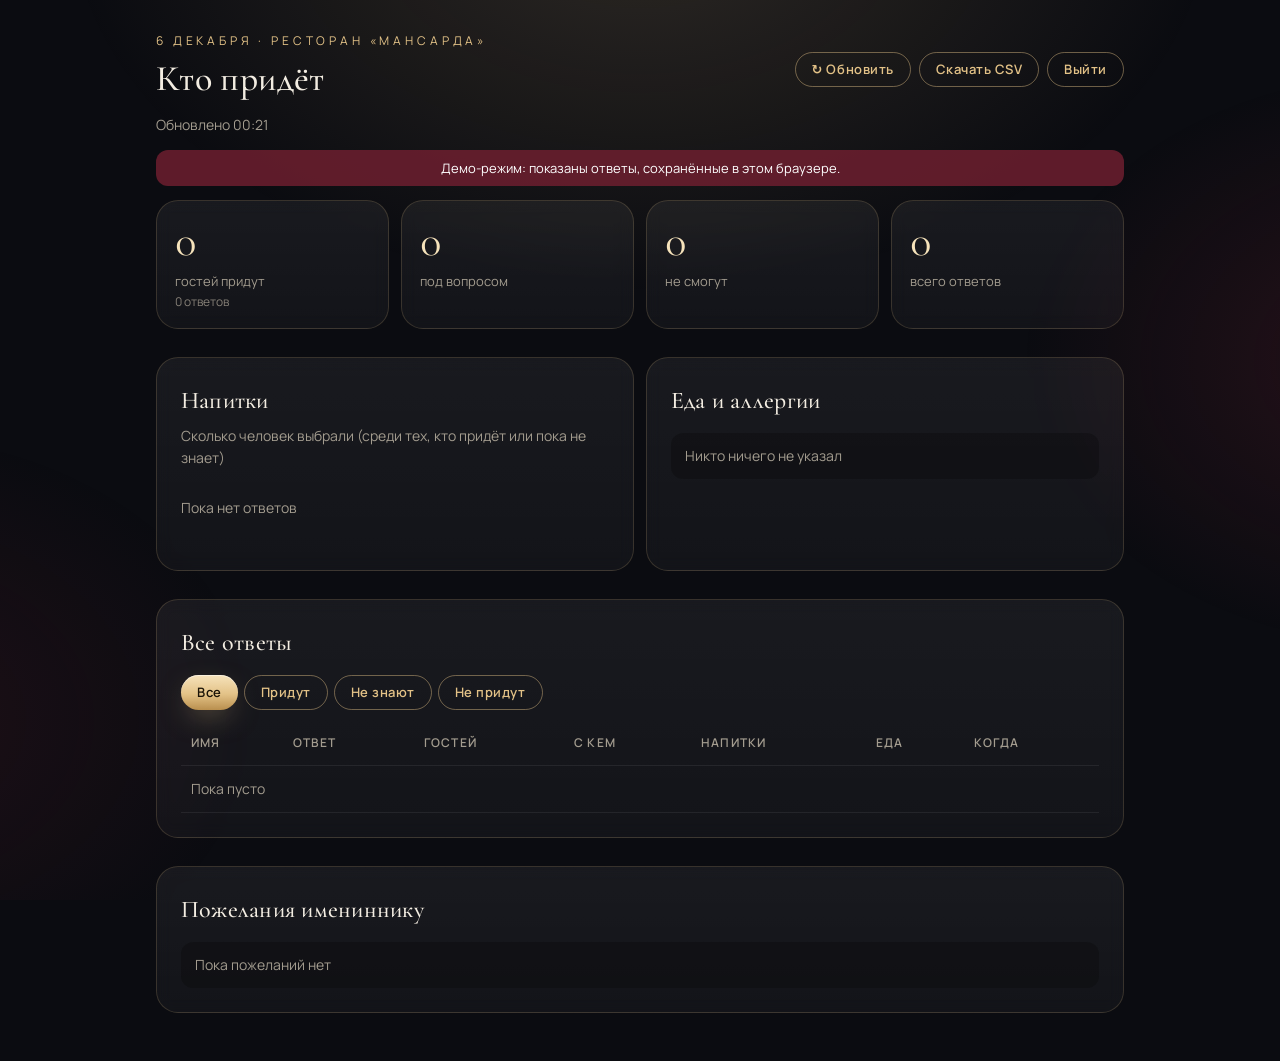
==== docs/admin.html @ a56f84a0 "Add birthday invitation site with RSVP form and guest stats page Static site in docs/ (invitation, R" ====
<!doctype html>
<html lang="ru">
<head>
<meta charset="utf-8">
<meta name="viewport" content="width=device-width,initial-scale=1,viewport-fit=cover">
<meta name="robots" content="noindex">
<title>Гости · статистика</title>
<meta name="theme-color" content="#0b0c11">
<link rel="icon" href="data:image/svg+xml,%3Csvg xmlns='http://www.w3.org/2000/svg' viewBox='0 0 64 64'%3E%3Crect width='64' height='64' rx='14' fill='%230b0c11'/%3E%3Ctext x='32' y='44' font-family='Georgia,serif' font-size='34' text-anchor='middle' fill='%23e3c287'%3E46%3C/text%3E%3C/svg%3E">
<link rel="preconnect" href="https://fonts.googleapis.com">
<link rel="preconnect" href="https://fonts.gstatic.com" crossorigin>
<link href="https://fonts.googleapis.com/css2?family=Cormorant+Garamond:ital,wght@0,400;0,500;1,400&family=Manrope:wght@400;500;600&display=swap&subset=cyrillic" rel="stylesheet">
<link rel="stylesheet" href="style.css">
</head>
<body>
<main class="admin-wrap">

  <section class="card login" id="login" hidden>
    <p class="eyebrow">Только для организатора</p>
    <h1>Статистика гостей</h1>
    <p>Введите пароль (ADMIN_KEY из Apps Script)</p>
    <form id="loginForm">
      <input type="text" id="key" autocomplete="off" placeholder="Пароль">
      <button class="btn btn-block" type="submit">Войти</button>
      <div class="form-error" id="loginErr" hidden></div>
    </form>
  </section>

  <div id="dash" hidden>
    <div class="admin-top">
      <div>
        <p class="eyebrow" id="evtLine">6 декабря · Мансарда</p>
        <h1>Кто придёт</h1>
      </div>
      <div class="tools">
        <button class="btn btn-ghost btn-sm" id="refresh" type="button">↻ Обновить</button>
        <button class="btn btn-ghost btn-sm" id="csv" type="button">Скачать CSV</button>
        <a class="btn btn-ghost btn-sm" id="sheetLink" target="_blank" rel="noopener" hidden>Google-таблица</a>
        <button class="btn btn-ghost btn-sm" id="logout" type="button">Выйти</button>
      </div>
    </div>
    <p class="empty" id="updated" style="margin:0 0 14px"></p>
    <div class="demo-banner" id="demoNote" hidden style="border-radius:12px;margin-bottom:14px">Демо-режим: показаны ответы, сохранённые в этом браузере.</div>

    <section class="kpis" style="margin-top:0">
      <div class="card kpi"><div class="num" id="kGuests">0</div><div class="cap">гостей придут</div><div class="sub" id="kGuestsSub"></div></div>
      <div class="card kpi"><div class="num" id="kMaybe">0</div><div class="cap">под вопросом</div><div class="sub" id="kMaybeSub"></div></div>
      <div class="card kpi"><div class="num" id="kNo">0</div><div class="cap">не смогут</div></div>
      <div class="card kpi"><div class="num" id="kTotal">0</div><div class="cap">всего ответов</div></div>
    </section>

    <section class="grid-2">
      <div class="card panel">
        <h3>Напитки</h3>
        <p class="empty" style="margin:-8px 0 14px">Сколько человек выбрали (среди тех, кто придёт или пока не знает)</p>
        <div class="bars" id="drinkBars"></div>
        <ul class="notes" id="drinkOther" style="margin-top:14px"></ul>
      </div>
      <div class="card panel">
        <h3>Еда и аллергии</h3>
        <ul class="notes" id="foodNotes"></ul>
      </div>
    </section>

    <section class="card panel">
      <h3>Все ответы</h3>
      <div class="filters" id="filters">
        <button class="btn btn-sm" data-f="all" type="button">Все</button>
        <button class="btn btn-ghost btn-sm" data-f="Да" type="button">Придут</button>
        <button class="btn btn-ghost btn-sm" data-f="Пока не знаю" type="button">Не знают</button>
        <button class="btn btn-ghost btn-sm" data-f="Нет" type="button">Не придут</button>
      </div>
      <div class="table-wrap">
        <table>
          <thead><tr><th>Имя</th><th>Ответ</th><th>Гостей</th><th>С кем</th><th>Напитки</th><th>Еда</th><th>Когда</th></tr></thead>
          <tbody id="tbody"></tbody>
        </table>
      </div>
    </section>

    <section class="card panel">
      <h3>Пожелания имениннику</h3>
      <ul class="notes" id="wishes"></ul>
    </section>
  </div>
</main>

<script src="config.js"></script>
<script src="admin.js"></script>
</body>
</html>
---- docs/style.css ----
:root {
  --bg: #0b0c11;
  --bg-2: #12141b;
  --card: rgba(255, 255, 255, 0.035);
  --card-strong: rgba(255, 255, 255, 0.06);
  --line: rgba(227, 194, 135, 0.18);
  --line-strong: rgba(227, 194, 135, 0.45);
  --gold: #e3c287;
  --gold-2: #b98f4e;
  --gold-3: #f6e3bb;
  --wine: #6e1f30;
  --text: #f3ede2;
  --muted: #a39c8f;
  --danger: #e38787;
  --radius: 22px;
  --serif: "Cormorant Garamond", "Times New Roman", serif;
  --sans: "Manrope", system-ui, -apple-system, "Segoe UI", Roboto, sans-serif;
}

* { box-sizing: border-box; }
html { scroll-behavior: smooth; -webkit-text-size-adjust: 100%; }
body {
  margin: 0;
  min-height: 100vh;
  background: var(--bg);
  color: var(--text);
  font-family: var(--sans);
  font-size: 16px;
  line-height: 1.55;
  overflow-x: hidden;
}
body::before {
  content: "";
  position: fixed;
  inset: 0;
  pointer-events: none;
  background:
    radial-gradient(60rem 40rem at 50% -10%, rgba(227, 194, 135, 0.16), transparent 60%),
    radial-gradient(40rem 30rem at 110% 40%, rgba(110, 31, 48, 0.28), transparent 60%),
    radial-gradient(40rem 30rem at -10% 80%, rgba(110, 31, 48, 0.2), transparent 60%);
  z-index: 0;
}
#snow { position: fixed; inset: 0; width: 100%; height: 100%; pointer-events: none; z-index: 1; }
main { position: relative; z-index: 2; max-width: 680px; margin: 0 auto; padding: 0 16px 48px; }

a { color: var(--gold); }
h1, h2, h3 { font-family: var(--serif); font-weight: 500; margin: 0; letter-spacing: 0.01em; }

.eyebrow {
  text-transform: uppercase;
  letter-spacing: 0.32em;
  font-size: 12px;
  color: var(--gold);
  margin: 0;
}

/* ---------- Hero ---------- */
.hero {
  min-height: 100svh;
  display: flex;
  flex-direction: column;
  align-items: center;
  justify-content: center;
  text-align: center;
  padding: 56px 0 140px;
  position: relative;
}
.ornament { display: flex; align-items: center; gap: 14px; color: var(--gold); margin-bottom: 18px; }
.ornament::before, .ornament::after {
  content: ""; width: 56px; height: 1px;
  background: linear-gradient(90deg, transparent, var(--gold));
}
.ornament::after { transform: scaleX(-1); }
.age {
  font-family: var(--serif);
  font-weight: 300;
  font-size: clamp(150px, 46vw, 290px);
  line-height: 0.85;
  margin: 6px 0 4px;
  background: linear-gradient(180deg, var(--gold-3) 0%, var(--gold) 45%, var(--gold-2) 100%);
  -webkit-background-clip: text;
  background-clip: text;
  color: transparent;
  filter: drop-shadow(0 10px 40px rgba(227, 194, 135, 0.25));
  animation: rise 1.2s cubic-bezier(.2, .7, .2, 1) both;
}
.hero-title {
  font-size: clamp(32px, 8vw, 46px);
  font-style: italic;
  font-weight: 400;
  animation: rise 1.2s .15s cubic-bezier(.2, .7, .2, 1) both;
}
.hero-sub { color: var(--muted); margin: 6px 0 0; font-size: 15px; animation: rise 1.2s .25s both; }
.date-badge {
  margin-top: 28px;
  display: inline-flex; align-items: center; gap: 12px;
  padding: 12px 22px;
  border: 1px solid var(--line-strong);
  border-radius: 999px;
  font-family: var(--serif);
  font-size: 22px;
  letter-spacing: 0.02em;
  background: rgba(11, 12, 17, 0.5);
  backdrop-filter: blur(6px);
  animation: rise 1.2s .35s both;
}
.date-badge .dot { width: 4px; height: 4px; border-radius: 50%; background: var(--gold); }
.hero .btn { margin-top: 30px; animation: rise 1.2s .45s both; }
.scroll-hint {
  position: absolute; bottom: 150px; left: 50%; transform: translateX(-50%);
  width: 1px; height: 36px; background: linear-gradient(var(--gold), transparent);
  animation: pulse 2.4s infinite;
}
.skyline {
  position: absolute; left: 50%; bottom: 0; transform: translateX(-50%);
  width: 100vw; max-width: 1200px; height: 130px;
  color: #07080c;
}
.hero::after {
  content: ""; position: absolute; left: 50%; transform: translateX(-50%);
  bottom: -90px; width: 100vw; height: 90px; pointer-events: none;
  background: linear-gradient(#07080c, rgba(7, 8, 12, 0));
}
.skyline .win { fill: var(--gold); opacity: .85; animation: flicker 6s infinite; }
.skyline .win:nth-of-type(3n) { animation-delay: 2s; }
.skyline .win:nth-of-type(4n) { animation-delay: 3.4s; opacity: .55; }
.skyline .mansard-win { fill: var(--gold-3); filter: drop-shadow(0 0 6px var(--gold)); }

@keyframes rise { from { opacity: 0; transform: translateY(18px); } to { opacity: 1; transform: none; } }
@keyframes pulse { 0%, 100% { opacity: .2; } 50% { opacity: 1; } }
@keyframes flicker { 0%, 100% { opacity: .85; } 47% { opacity: .85; } 50% { opacity: .35; } 53% { opacity: .85; } }

/* ---------- Buttons ---------- */
.btn {
  appearance: none; border: 0; cursor: pointer;
  display: inline-flex; align-items: center; justify-content: center; gap: 10px;
  padding: 16px 30px;
  border-radius: 999px;
  font: 600 15px/1 var(--sans);
  letter-spacing: 0.04em;
  color: #1b1408;
  background: linear-gradient(180deg, var(--gold-3), var(--gold) 55%, var(--gold-2));
  box-shadow: 0 10px 30px -10px rgba(227, 194, 135, 0.6), inset 0 1px 0 rgba(255, 255, 255, 0.5);
  text-decoration: none;
  transition: transform .2s, box-shadow .2s, opacity .2s;
}
.btn:hover { transform: translateY(-1px); box-shadow: 0 14px 34px -10px rgba(227, 194, 135, 0.75), inset 0 1px 0 rgba(255,255,255,.5); }
.btn:active { transform: translateY(1px); }
.btn[disabled] { opacity: .6; cursor: wait; }
.btn-ghost {
  background: transparent; color: var(--gold);
  border: 1px solid var(--line-strong); box-shadow: none;
}
.btn-ghost:hover { background: rgba(227, 194, 135, 0.08); box-shadow: none; }
.btn-block { width: 100%; }
.btn-sm { padding: 10px 16px; font-size: 13px; }

/* ---------- Sections ---------- */
section { margin-top: 28px; position: relative; }
.section-head { text-align: center; margin: 64px 0 22px; }
.section-head h2 { font-size: clamp(30px, 7vw, 40px); margin-top: 8px; }

.message {
  text-align: center;
  font-family: var(--serif);
  font-size: clamp(21px, 5vw, 25px);
  line-height: 1.45;
  font-style: italic;
  color: var(--text);
  margin: 0 auto;
  max-width: 34ch;
}

.card {
  background: linear-gradient(180deg, var(--card-strong), var(--card));
  border: 1px solid var(--line);
  border-radius: var(--radius);
  padding: 24px;
  backdrop-filter: blur(8px);
}

.details { display: grid; gap: 12px; grid-template-columns: 1fr 1fr; }
.detail { display: flex; flex-direction: column; gap: 6px; }
.detail.wide { grid-column: 1 / -1; }
.detail .label { font-size: 12px; letter-spacing: 0.2em; text-transform: uppercase; color: var(--muted); }
.detail .value { font-family: var(--serif); font-size: 26px; line-height: 1.15; }
.detail .note { color: var(--muted); font-size: 14px; }
.detail .actions { display: flex; flex-wrap: wrap; gap: 8px; margin-top: 10px; }
.icon { width: 18px; height: 18px; flex: none; }

/* ---------- Countdown ---------- */
.countdown { display: grid; grid-template-columns: repeat(4, 1fr); gap: 10px; text-align: center; }
.countdown .unit { padding: 18px 6px; }
.countdown .num {
  font-family: var(--serif); font-size: clamp(34px, 9vw, 48px); line-height: 1; color: var(--gold-3);
  font-variant-numeric: tabular-nums;
}
.countdown .cap { font-size: 11px; letter-spacing: 0.16em; text-transform: uppercase; color: var(--muted); margin-top: 8px; }

/* ---------- Form ---------- */
.form-card { padding: 28px 22px; }
.field { margin-bottom: 26px; }
.field:last-of-type { margin-bottom: 30px; }
.field > .label, .field > label.label {
  display: block; font-weight: 600; font-size: 15px; margin-bottom: 10px;
}
.field .hint { color: var(--muted); font-size: 13px; margin: -4px 0 10px; }
.req { color: var(--gold); }

input[type="text"], textarea {
  width: 100%;
  background: rgba(0, 0, 0, 0.28);
  border: 1px solid rgba(255, 255, 255, 0.1);
  color: var(--text);
  border-radius: 14px;
  padding: 14px 16px;
  font: 16px/1.4 var(--sans);
  transition: border-color .2s, box-shadow .2s;
}
textarea { resize: vertical; min-height: 84px; }
input::placeholder, textarea::placeholder { color: #6f695f; }
input:focus, textarea:focus {
  outline: none; border-color: var(--gold);
  box-shadow: 0 0 0 4px rgba(227, 194, 135, 0.15);
}
.invalid { border-color: var(--danger) !important; }
.error-text { color: var(--danger); font-size: 13px; margin-top: 6px; }

.choices { display: grid; gap: 10px; }
.choice { position: relative; }
.choice input { position: absolute; opacity: 0; pointer-events: none; }
.choice span {
  display: flex; align-items: center; gap: 12px;
  padding: 15px 16px;
  border-radius: 14px;
  border: 1px solid rgba(255, 255, 255, 0.1);
  background: rgba(0, 0, 0, 0.2);
  cursor: pointer;
  transition: all .2s;
}
.choice span::before {
  content: ""; width: 18px; height: 18px; border-radius: 50%;
  border: 1.5px solid var(--muted); flex: none; transition: all .2s;
}
.choice input:checked + span { border-color: var(--gold); background: rgba(227, 194, 135, 0.09); }
.choice input:checked + span::before { border-color: var(--gold); background: radial-gradient(circle, var(--gold) 0 45%, transparent 50%); }
.choice input:focus-visible + span { box-shadow: 0 0 0 4px rgba(227, 194, 135, 0.2); }
.choice .emoji { font-size: 20px; margin-left: auto; }

.chips { display: flex; flex-wrap: wrap; gap: 8px; }
.chip { position: relative; }
.chip input { position: absolute; opacity: 0; pointer-events: none; }
.chip span {
  display: inline-flex; align-items: center; gap: 6px;
  padding: 10px 16px; border-radius: 999px;
  border: 1px solid rgba(255, 255, 255, 0.12);
  background: rgba(0, 0, 0, 0.2);
  cursor: pointer; font-size: 15px;
  transition: all .2s; user-select: none;
}
.chip input:checked + span {
  border-color: var(--gold); color: #1b1408;
  background: linear-gradient(180deg, var(--gold-3), var(--gold));
}
.chip input:focus-visible + span { box-shadow: 0 0 0 4px rgba(227, 194, 135, 0.2); }

.stepper {
  display: inline-flex; align-items: center;
  border: 1px solid rgba(255, 255, 255, 0.12); border-radius: 999px;
  background: rgba(0, 0, 0, 0.2);
}
.stepper button {
  width: 48px; height: 48px; border: 0; background: transparent; color: var(--gold);
  font-size: 24px; cursor: pointer; border-radius: 50%;
}
.stepper button:disabled { color: #4d4840; cursor: default; }
.stepper output {
  min-width: 56px; text-align: center; font-family: var(--serif); font-size: 28px;
}
.stepper-row { display: flex; align-items: center; gap: 14px; flex-wrap: wrap; }
.stepper-row .muted { color: var(--muted); font-size: 14px; }

.collapsible { overflow: hidden; transition: max-height .4s ease, opacity .3s; }
.collapsible.closed { max-height: 0 !important; opacity: 0; margin: 0; }

.form-note { text-align: center; color: var(--muted); font-size: 13px; margin-top: 14px; }
.form-error { color: var(--danger); text-align: center; margin-top: 12px; font-size: 14px; }

/* ---------- Thanks ---------- */
.thanks { text-align: center; padding: 40px 24px; }
.thanks .big { font-size: 56px; line-height: 1; }
.thanks h2 { font-size: 36px; margin: 14px 0 8px; }
.thanks p { color: var(--muted); margin: 0 auto 20px; max-width: 40ch; }
.summary {
  text-align: left; margin: 22px auto; max-width: 420px;
  border-top: 1px solid var(--line); padding-top: 16px;
  display: grid; grid-template-columns: auto 1fr; gap: 8px 16px; font-size: 14px;
}
.summary dt { color: var(--muted); }
.summary dd { margin: 0; }
.thanks .row { display: flex; gap: 10px; justify-content: center; flex-wrap: wrap; }

footer { text-align: center; color: var(--muted); font-size: 13px; margin-top: 56px; }
footer .sig { font-family: var(--serif); font-size: 22px; color: var(--gold); font-style: italic; }

.demo-banner {
  position: relative; z-index: 3;
  background: rgba(110, 31, 48, 0.85); color: #fff; text-align: center;
  font-size: 13px; padding: 8px 16px;
}

[hidden] { display: none !important; }

@media (max-width: 420px) {
  .details .card { padding: 20px 18px; }
  .detail .value { font-size: 24px; }
  .form-card { padding: 24px 16px; }
}
@media (prefers-reduced-motion: reduce) {
  *, *::before, *::after { animation: none !important; transition: none !important; }
  #snow { display: none; }
}

/* ---------- Admin ---------- */
.admin-wrap { max-width: 1000px; }
.admin-top { display: flex; align-items: center; justify-content: space-between; gap: 12px; flex-wrap: wrap; padding: 32px 0 8px; }
.admin-top h1 { font-size: 36px; }
.admin-top .tools { display: flex; gap: 8px; flex-wrap: wrap; }
.kpis { display: grid; grid-template-columns: repeat(auto-fit, minmax(140px, 1fr)); gap: 12px; }
.kpi { padding: 18px 18px 16px; }
.kpi .num { font-family: var(--serif); font-size: 44px; line-height: 1; color: var(--gold-3); font-variant-numeric: tabular-nums; }
.kpi .cap { color: var(--muted); font-size: 13px; margin-top: 8px; }
.kpi .sub { color: var(--muted); font-size: 12px; margin-top: 2px; opacity: .8; }
.grid-2 { display: grid; grid-template-columns: 1fr 1fr; gap: 12px; }
@media (max-width: 760px) { .grid-2 { grid-template-columns: 1fr; } }
.panel h3 { font-size: 24px; margin-bottom: 14px; }
.bars { display: grid; gap: 12px; }
.bar-row { display: grid; grid-template-columns: minmax(110px, 38%) 1fr auto; gap: 10px; align-items: center; font-size: 14px; }
.bar-track { height: 10px; border-radius: 99px; background: rgba(255, 255, 255, 0.06); overflow: hidden; }
.bar-fill { height: 100%; border-radius: 99px; background: linear-gradient(90deg, var(--gold-2), var(--gold)); }
.bar-val { font-variant-numeric: tabular-nums; color: var(--gold-3); min-width: 2ch; text-align: right; }
.notes { list-style: none; padding: 0; margin: 0; display: grid; gap: 10px; }
.notes li { padding: 12px 14px; border-radius: 12px; background: rgba(0, 0, 0, 0.22); font-size: 14px; }
.notes li b { color: var(--gold); font-weight: 600; }
.empty { color: var(--muted); font-size: 14px; }
.table-wrap { overflow-x: auto; -webkit-overflow-scrolling: touch; }
table { width: 100%; border-collapse: collapse; font-size: 14px; min-width: 720px; }
th, td { text-align: left; padding: 12px 10px; border-bottom: 1px solid rgba(255, 255, 255, 0.07); vertical-align: top; }
th { color: var(--muted); font-weight: 600; font-size: 12px; text-transform: uppercase; letter-spacing: 0.1em; white-space: nowrap; }
.tag { display: inline-block; padding: 3px 10px; border-radius: 99px; font-size: 12px; white-space: nowrap; }
.tag.yes { background: rgba(140, 200, 140, 0.15); color: #a9dba9; }
.tag.maybe { background: rgba(227, 194, 135, 0.15); color: var(--gold); }
.tag.no { background: rgba(227, 135, 135, 0.13); color: var(--danger); }
.filters { display: flex; gap: 6px; flex-wrap: wrap; margin-bottom: 12px; }
.login { max-width: 420px; margin: 18vh auto 0; text-align: center; }
.login h1 { font-size: 34px; margin-bottom: 8px; }
.login p { color: var(--muted); }
.login input { margin: 14px 0; text-align: center; }
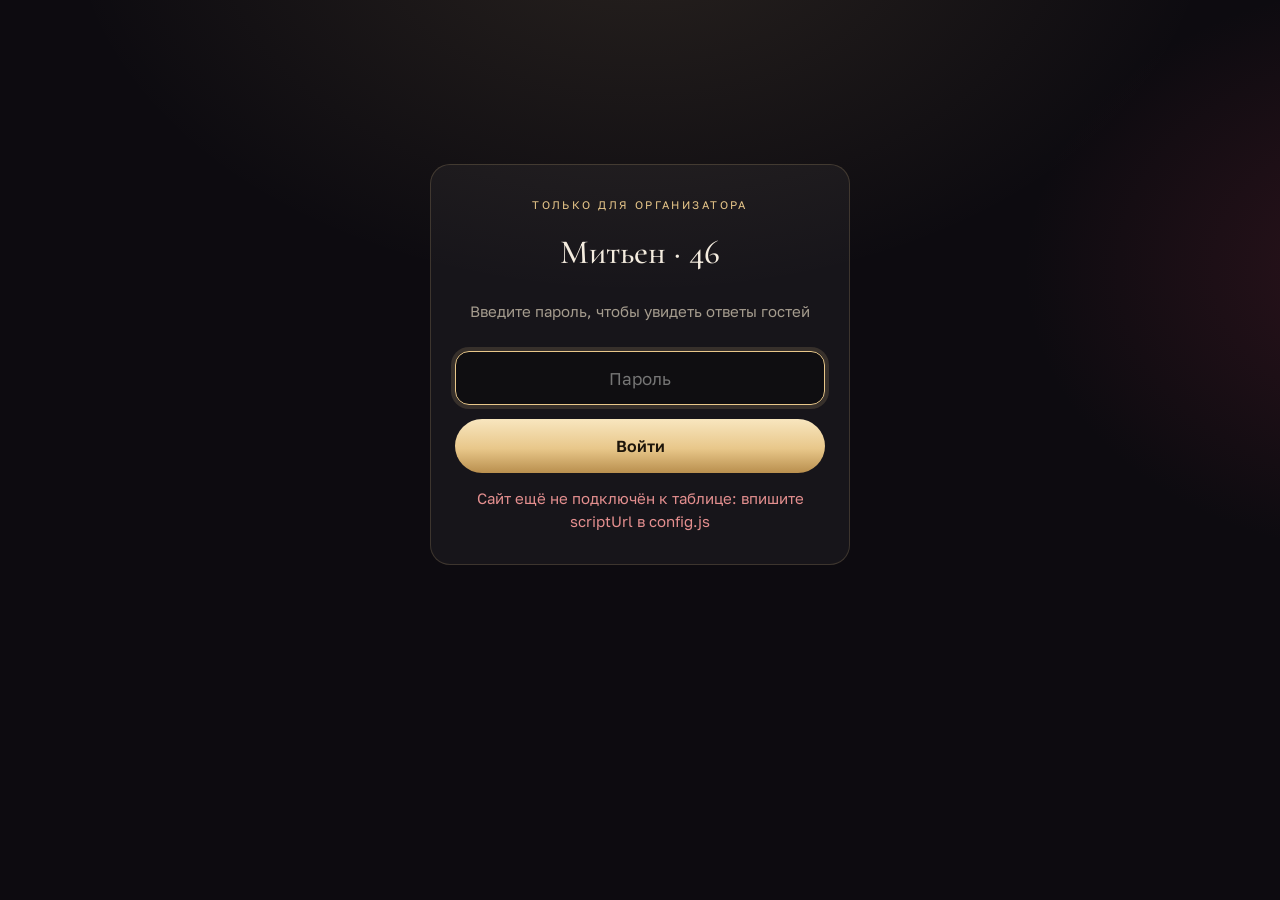
==== commit 3d538837: "Rebuild invitation as story deck with Google Sheets backend and admin page - docs/index.html: story " ====
--- a/docs/admin.html
+++ b/docs/admin.html
@@ -1,91 +1,353 @@
-<!doctype html>
+<!DOCTYPE html>
 <html lang="ru">
 <head>
-<meta charset="utf-8">
-<meta name="viewport" content="width=device-width,initial-scale=1,viewport-fit=cover">
-<meta name="robots" content="noindex">
+<meta charset="UTF-8">
+<meta name="viewport" content="width=device-width, initial-scale=1.0, viewport-fit=cover">
+<meta name="robots" content="noindex, nofollow">
 <title>Гости · статистика</title>
-<meta name="theme-color" content="#0b0c11">
-<link rel="icon" href="data:image/svg+xml,%3Csvg xmlns='http://www.w3.org/2000/svg' viewBox='0 0 64 64'%3E%3Crect width='64' height='64' rx='14' fill='%230b0c11'/%3E%3Ctext x='32' y='44' font-family='Georgia,serif' font-size='34' text-anchor='middle' fill='%23e3c287'%3E46%3C/text%3E%3C/svg%3E">
+<meta name="theme-color" content="#0d0b10">
+<link rel="icon" href="data:image/svg+xml,%3Csvg xmlns='http://www.w3.org/2000/svg' viewBox='0 0 64 64'%3E%3Ccircle cx='32' cy='32' r='30' fill='%237c1f33'/%3E%3Ctext x='32' y='42' font-family='Georgia,serif' font-size='28' text-anchor='middle' fill='%23f3d9a4'%3E46%3C/text%3E%3C/svg%3E">
 <link rel="preconnect" href="https://fonts.googleapis.com">
 <link rel="preconnect" href="https://fonts.gstatic.com" crossorigin>
-<link href="https://fonts.googleapis.com/css2?family=Cormorant+Garamond:ital,wght@0,400;0,500;1,400&family=Manrope:wght@400;500;600&display=swap&subset=cyrillic" rel="stylesheet">
-<link rel="stylesheet" href="style.css">
+<link href="https://fonts.googleapis.com/css2?family=Cormorant+Garamond:ital,wght@0,400;0,500;1,400&family=Golos+Text:wght@400;500;600;700&display=swap" rel="stylesheet">
+<style>
+/* === ТЕМА: та же ночь, золото и бордо, что и в приглашении === */
+:root {
+  --bg: #0d0b10; --card: rgba(255,255,255,.045); --line: rgba(232,199,138,.18);
+  --text: #f4ecdf; --muted: #a59c8e; --gold: #e8c78a; --gold-2: #b98f4e;
+  --yes: #9bd3a3; --maybe: #e8c78a; --no: #e48f8f;
+  --serif: "Cormorant Garamond", Georgia, serif; --sans: "Golos Text", system-ui, sans-serif;
+}
+* { box-sizing: border-box; }
+html, body { margin: 0; }
+body { background: radial-gradient(60rem 40rem at 50% -10%, rgba(232,199,138,.12), transparent 60%), radial-gradient(40rem 30rem at 110% 30%, rgba(142,43,64,.25), transparent 60%), var(--bg);
+  background-attachment: fixed; color: var(--text); font: 15px/1.5 var(--sans); min-height: 100vh; }
+main { max-width: 1120px; margin: 0 auto; padding: 20px 16px 60px; }
+h1, h2 { font-family: var(--serif); font-weight: 500; margin: 0; }
+h1 { font-size: 34px; line-height: 1.1; }
+h2 { font-size: 24px; margin-bottom: 12px; }
+.gold { color: var(--gold); font-style: italic; }
+.eyebrow { margin: 0 0 6px; font-size: 11px; letter-spacing: .22em; text-transform: uppercase; color: var(--gold); }
+.muted { color: var(--muted); }
+.small { font-size: 13px; margin: -6px 0 14px; }
+[hidden] { display: none !important; }
+.card { background: var(--card); border: 1px solid var(--line); border-radius: 20px; padding: 20px; }
+
+/* === КНОПКИ === */
+.btn { display: inline-flex; align-items: center; justify-content: center; gap: 6px; border: 0; cursor: pointer; text-decoration: none;
+  min-height: 48px; padding: 0 22px; border-radius: 999px; font: 600 15px var(--sans); color: #1d150a; background: linear-gradient(180deg, #f8e6bf, var(--gold) 55%, var(--gold-2)); }
+.btn:disabled { opacity: .55; cursor: default; }
+.btn.ghost { background: transparent; color: var(--gold); border: 1px solid rgba(232,199,138,.45); }
+.btn.sm { min-height: 42px; padding: 0 16px; font-size: 14px; }
+
+/* === ВХОД === */
+.login { max-width: 420px; margin: 16vh auto 0; text-align: center; display: grid; gap: 14px; padding: 32px 24px; }
+.login input { height: 54px; border-radius: 14px; border: 1px solid rgba(255,255,255,.14); background: rgba(0,0,0,.35); color: var(--text); font: 17px var(--sans); text-align: center; outline: none; }
+.login input:focus { border-color: var(--gold); box-shadow: 0 0 0 4px rgba(232,199,138,.15); }
+.login .btn { min-height: 54px; font-size: 16px; }
+.error { color: var(--no); margin: 0; }
+
+/* === ШАПКА === */
+.top { display: flex; flex-wrap: wrap; gap: 14px; justify-content: space-between; align-items: flex-end; margin: 8px 0 18px; }
+.tools { display: flex; flex-wrap: wrap; gap: 8px; }
+
+/* === КАРТОЧКИ СВОДКИ === */
+.kpis { display: grid; grid-template-columns: repeat(4, 1fr); gap: 12px; }
+.kpi .num { font: 500 46px/1 var(--serif); font-variant-numeric: lining-nums tabular-nums; }
+.kpi .cap { color: var(--muted); font-size: 14px; margin-top: 6px; }
+.kpi .sub { color: var(--muted); font-size: 12px; margin-top: 4px; opacity: .85; }
+.kpi.hero { background: linear-gradient(160deg, rgba(232,199,138,.18), rgba(142,43,64,.18)); border-color: rgba(232,199,138,.4); }
+.kpi.hero .num { font-size: 64px; color: var(--gold); }
+.c-yes { color: var(--yes); } .c-maybe { color: var(--maybe); } .c-no { color: var(--no); }
+
+/* === ДИАГРАММЫ === */
+.charts { display: grid; grid-template-columns: 1fr 1.6fr; gap: 12px; margin-top: 12px; }
+.donut { display: flex; align-items: center; gap: 22px; }
+.donut svg { width: 170px; height: 170px; flex: none; }
+.ring-bg { fill: none; stroke: rgba(255,255,255,.07); stroke-width: 22; }
+.ring { fill: none; stroke-width: 22; }
+.ring.yes { stroke: var(--yes); } .ring.maybe { stroke: var(--maybe); } .ring.no { stroke: var(--no); }
+.donut-num { font: 500 40px var(--serif); font-variant-numeric: lining-nums; fill: var(--text); text-anchor: middle; }
+.donut-cap { font: 12px var(--sans); fill: var(--muted); text-anchor: middle; }
+.legend { list-style: none; margin: 0; padding: 0; display: grid; gap: 10px; font-size: 15px; }
+.legend i { display: inline-block; width: 12px; height: 12px; border-radius: 4px; margin-right: 6px; vertical-align: -1px; }
+.legend i.yes { background: var(--yes); } .legend i.maybe { background: var(--maybe); } .legend i.no { background: var(--no); }
+.legend b { margin-left: 6px; }
+.bars { display: grid; gap: 14px; }
+.bar-row { display: grid; grid-template-columns: 130px 1fr auto; gap: 12px; align-items: center; }
+.bar-label { font-size: 14px; }
+.bar-track { height: 12px; border-radius: 99px; background: rgba(255,255,255,.07); overflow: hidden; }
+.bar-fill { display: block; height: 100%; border-radius: 99px; background: linear-gradient(90deg, var(--gold-2), var(--gold)); transition: width .6s; }
+.bar-val { font-variant-numeric: tabular-nums; min-width: 3ch; text-align: right; font-weight: 600; }
+.bar-val small { color: var(--muted); font-weight: 400; }
+
+/* === ТАБЛИЦА === */
+.list { margin-top: 12px; }
+.list-head { display: flex; flex-wrap: wrap; gap: 10px; justify-content: space-between; align-items: center; }
+.list-head h2 { margin: 0; }
+.search { height: 44px; min-width: 220px; border-radius: 12px; border: 1px solid rgba(255,255,255,.12); background: rgba(0,0,0,.3); color: var(--text); padding: 0 14px; font: 15px var(--sans); outline: none; }
+.search:focus { border-color: var(--gold); }
+.filters { display: flex; flex-wrap: wrap; gap: 8px; margin: 14px 0 6px; }
+.chip { min-height: 40px; padding: 0 16px; border-radius: 999px; border: 1px solid rgba(232,199,138,.35); background: transparent; color: var(--text); font: 500 14px var(--sans); cursor: pointer; }
+.chip.on { background: var(--gold); color: #1d150a; border-color: var(--gold); }
+.tbl { width: 100%; border-collapse: collapse; margin-top: 6px; }
+.tbl th, .tbl td { text-align: left; padding: 12px 10px; border-bottom: 1px solid rgba(255,255,255,.07); vertical-align: top; font-size: 14px; }
+.tbl th { color: var(--muted); font-size: 11px; letter-spacing: .12em; text-transform: uppercase; font-weight: 600; }
+.tbl .name { font-weight: 600; }
+.tbl .comment { max-width: 280px; white-space: pre-wrap; overflow-wrap: anywhere; }
+.tbl .when { white-space: nowrap; color: var(--muted); }
+.tag { display: inline-block; padding: 3px 10px; border-radius: 99px; font-size: 12px; font-weight: 600; white-space: nowrap; }
+.tag.yes { background: rgba(155,211,163,.15); color: var(--yes); }
+.tag.maybe { background: rgba(232,199,138,.15); color: var(--maybe); }
+.tag.no { background: rgba(228,143,143,.14); color: var(--no); }
+.del { min-height: 36px; padding: 0 12px; border-radius: 10px; border: 1px solid rgba(228,143,143,.4); background: transparent; color: var(--no); font: 500 13px var(--sans); cursor: pointer; }
+.empty { color: var(--muted); padding: 24px 0 8px; text-align: center; }
+.status { color: var(--muted); font-size: 13px; margin: -8px 0 14px; }
+
+/* === ТЕЛЕФОН === */
+@media (max-width: 760px) {
+  h1 { font-size: 28px; }
+  .kpis { grid-template-columns: 1fr 1fr; }
+  .kpi.hero { grid-column: 1 / -1; }
+  .charts { grid-template-columns: 1fr; }
+  .tools { width: 100%; }
+  .tools .btn { flex: 1 1 auto; }
+  .search { width: 100%; min-width: 0; }
+  .tbl thead { display: none; }
+  .tbl, .tbl tbody, .tbl tr, .tbl td { display: block; width: 100%; }
+  .tbl tr { border: 1px solid var(--line); border-radius: 16px; padding: 12px 14px; margin-bottom: 10px; background: rgba(0,0,0,.18); }
+  .tbl td { border: 0; padding: 4px 0; display: grid; grid-template-columns: 110px 1fr; gap: 8px; }
+  .tbl td::before { content: attr(data-l); color: var(--muted); font-size: 12px; padding-top: 2px; }
+  .tbl td.name { font-size: 17px; }
+  .tbl td.act { display: block; padding-top: 8px; }
+  .tbl td.act::before { content: none; }
+  .del { width: 100%; min-height: 42px; }
+  .tbl .comment { max-width: none; }
+  .bar-row { grid-template-columns: 110px 1fr auto; }
+}
+@media (max-width: 380px) { .donut { flex-direction: column; } }
+</style>
 </head>
 <body>
-<main class="admin-wrap">
-
-  <section class="card login" id="login" hidden>
+<main>
+  <!-- === ВХОД === -->
+  <form class="card login" id="login" hidden>
     <p class="eyebrow">Только для организатора</p>
-    <h1>Статистика гостей</h1>
-    <p>Введите пароль (ADMIN_KEY из Apps Script)</p>
-    <form id="loginForm">
-      <input type="text" id="key" autocomplete="off" placeholder="Пароль">
-      <button class="btn btn-block" type="submit">Войти</button>
-      <div class="form-error" id="loginErr" hidden></div>
-    </form>
-  </section>
-
+    <h1 id="loginTitle">Гости</h1>
+    <p class="muted">Введите пароль, чтобы увидеть ответы гостей</p>
+    <input type="password" id="pwd" autocomplete="current-password" placeholder="Пароль" aria-label="Пароль">
+    <button class="btn" type="submit" id="loginBtn">Войти</button>
+    <p class="error" id="loginErr" hidden></p>
+  </form>
+
+  <!-- === ПАНЕЛЬ === -->
   <div id="dash" hidden>
-    <div class="admin-top">
+    <header class="top">
       <div>
-        <p class="eyebrow" id="evtLine">6 декабря · Мансарда</p>
-        <h1>Кто придёт</h1>
+        <p class="eyebrow" id="evtLine"></p>
+        <h1>Гости <span class="gold" id="titleName"></span></h1>
       </div>
       <div class="tools">
-        <button class="btn btn-ghost btn-sm" id="refresh" type="button">↻ Обновить</button>
-        <button class="btn btn-ghost btn-sm" id="csv" type="button">Скачать CSV</button>
-        <a class="btn btn-ghost btn-sm" id="sheetLink" target="_blank" rel="noopener" hidden>Google-таблица</a>
-        <button class="btn btn-ghost btn-sm" id="logout" type="button">Выйти</button>
-      </div>
-    </div>
-    <p class="empty" id="updated" style="margin:0 0 14px"></p>
-    <div class="demo-banner" id="demoNote" hidden style="border-radius:12px;margin-bottom:14px">Демо-режим: показаны ответы, сохранённые в этом браузере.</div>
-
-    <section class="kpis" style="margin-top:0">
-      <div class="card kpi"><div class="num" id="kGuests">0</div><div class="cap">гостей придут</div><div class="sub" id="kGuestsSub"></div></div>
-      <div class="card kpi"><div class="num" id="kMaybe">0</div><div class="cap">под вопросом</div><div class="sub" id="kMaybeSub"></div></div>
-      <div class="card kpi"><div class="num" id="kNo">0</div><div class="cap">не смогут</div></div>
-      <div class="card kpi"><div class="num" id="kTotal">0</div><div class="cap">всего ответов</div></div>
+        <button class="btn ghost sm" id="refresh" type="button">↻ Обновить</button>
+        <button class="btn ghost sm" id="csv" type="button">⬇ Скачать Excel (CSV)</button>
+        <button class="btn ghost sm" id="logout" type="button">Выйти</button>
+      </div>
+    </header>
+    <p class="status" id="status"></p>
+
+    <section class="kpis">
+      <div class="card kpi hero"><div class="num" id="kGuests">0</div><div class="cap" id="kGuestsCap">человек придут</div><div class="sub" id="kGuestsSub"></div></div>
+      <div class="card kpi"><div class="num c-yes" id="kYes">0</div><div class="cap">ответили «Да»</div></div>
+      <div class="card kpi"><div class="num c-maybe" id="kMaybe">0</div><div class="cap">«Пока не знаю»</div></div>
+      <div class="card kpi"><div class="num c-no" id="kNo">0</div><div class="cap">ответили «Нет»</div></div>
     </section>
 
-    <section class="grid-2">
-      <div class="card panel">
-        <h3>Напитки</h3>
-        <p class="empty" style="margin:-8px 0 14px">Сколько человек выбрали (среди тех, кто придёт или пока не знает)</p>
-        <div class="bars" id="drinkBars"></div>
-        <ul class="notes" id="drinkOther" style="margin-top:14px"></ul>
-      </div>
-      <div class="card panel">
-        <h3>Еда и аллергии</h3>
-        <ul class="notes" id="foodNotes"></ul>
+    <section class="charts">
+      <div class="card"><h2>Ответы</h2><div class="donut" id="donut"></div></div>
+      <div class="card">
+        <h2>Напитки</h2>
+        <p class="muted small">Сколько гостей выбрали (среди «Да» и «Пока не знаю»)</p>
+        <div class="bars" id="bars"></div>
       </div>
     </section>
 
-    <section class="card panel">
-      <h3>Все ответы</h3>
+    <section class="card list">
+      <div class="list-head">
+        <h2>Все ответы <span class="muted" id="countAll"></span></h2>
+        <input class="search" id="search" placeholder="Поиск по имени" aria-label="Поиск по имени">
+      </div>
       <div class="filters" id="filters">
-        <button class="btn btn-sm" data-f="all" type="button">Все</button>
-        <button class="btn btn-ghost btn-sm" data-f="Да" type="button">Придут</button>
-        <button class="btn btn-ghost btn-sm" data-f="Пока не знаю" type="button">Не знают</button>
-        <button class="btn btn-ghost btn-sm" data-f="Нет" type="button">Не придут</button>
-      </div>
-      <div class="table-wrap">
-        <table>
-          <thead><tr><th>Имя</th><th>Ответ</th><th>Гостей</th><th>С кем</th><th>Напитки</th><th>Еда</th><th>Когда</th></tr></thead>
-          <tbody id="tbody"></tbody>
-        </table>
-      </div>
-    </section>
-
-    <section class="card panel">
-      <h3>Пожелания имениннику</h3>
-      <ul class="notes" id="wishes"></ul>
+        <button class="chip on" data-f="all" type="button">Все</button>
+        <button class="chip" data-f="yes" type="button">Придут</button>
+        <button class="chip" data-f="maybe" type="button">Не знают</button>
+        <button class="chip" data-f="no" type="button">Не придут</button>
+      </div>
+      <table class="tbl" id="tbl">
+        <thead><tr><th>Имя</th><th>Ответ</th><th>Человек</th><th>Напитки</th><th>Комментарий</th><th>Когда ответил</th><th></th></tr></thead>
+        <tbody id="tbody"></tbody>
+      </table>
+      <p class="empty" id="empty" hidden></p>
     </section>
   </div>
 </main>
 
 <script src="config.js"></script>
-<script src="admin.js"></script>
+<script>
+(function () {
+  "use strict";
+  const P = window.PARTY || {};
+  const $ = (id) => document.getElementById(id);
+  const LS_KEY = "admin_key_v1";
+  const store = {
+    get() { try { return localStorage.getItem(LS_KEY) || ""; } catch (e) { return ""; } },
+    set(v) { try { localStorage.setItem(LS_KEY, v); } catch (e) {} },
+    del() { try { localStorage.removeItem(LS_KEY); } catch (e) {} },
+  };
+  const ATT = { yes: ["Придёт", "yes"], maybe: ["Не знает", "maybe"], no: ["Не придёт", "no"] };
+  const drinkLabel = Object.fromEntries((P.drinks || []).map((d) => [d.id, d.label]));
+  const plural = (n, f) => { const a = Math.abs(n) % 100, b = a % 10; if (a > 10 && a < 20) return f[2]; if (b > 1 && b < 5) return f[1]; if (b === 1) return f[0]; return f[2]; };
+  const fmt = (iso) => { const d = new Date(iso); return isNaN(d) ? "" : d.toLocaleString("ru-RU", { timeZone: "Europe/Moscow", day: "numeric", month: "short", hour: "2-digit", minute: "2-digit" }); };
+  const el = (tag, cls, text) => { const e = document.createElement(tag); if (cls) e.className = cls; if (text != null) e.textContent = text; return e; };
+  let rows = [], filter = "all", key = store.get();
+
+  const dateText = P.date ? new Date(P.date + "T12:00:00Z").toLocaleDateString("ru-RU", { day: "numeric", month: "long", timeZone: "UTC" }) : "";
+  $("loginTitle").textContent = (P.name ? P.name + " · " : "") + (P.age || "");
+  $("titleName").textContent = (P.name || "") + (P.age ? " · " + P.age : "");
+  $("evtLine").textContent = [dateText, P.time, P.place].filter(Boolean).join(" · ");
+
+  /* === ВХОД / ЗАГРУЗКА === */
+  function showLogin(msg) {
+    $("dash").hidden = true; $("login").hidden = false;
+    $("loginErr").hidden = !msg; $("loginErr").textContent = msg || "";
+    setTimeout(() => $("pwd").focus(), 50);
+  }
+  async function load(fromLogin) {
+    if (!P.scriptUrl) return showLogin("Сайт ещё не подключён к таблице: впишите scriptUrl в config.js");
+    if (!key) return showLogin();
+    $("refresh").disabled = true; $("loginBtn").disabled = true;
+    try {
+      const res = await fetch(P.scriptUrl + "?key=" + encodeURIComponent(key) + "&t=" + Date.now());
+      const json = await res.json();
+      if (!json.ok) { store.del(); key = ""; return showLogin(json.error === "forbidden" ? "Неверный пароль" : json.error); }
+      rows = json.rows || [];
+      if (fromLogin) store.set(key);
+      render();
+    } catch (e) {
+      if ($("dash").hidden) showLogin("Не удалось связаться с таблицей. Проверьте интернет.");
+      else $("status").textContent = "Не удалось обновить — проверьте интернет.";
+    } finally {
+      $("refresh").disabled = false; $("loginBtn").disabled = false;
+    }
+  }
+
+  /* === ОТРИСОВКА === */
+  function render() {
+    $("login").hidden = true; $("dash").hidden = false;
+    $("status").textContent = "Обновлено в " + new Date().toLocaleTimeString("ru-RU", { hour: "2-digit", minute: "2-digit" });
+    const yes = rows.filter((r) => r.attending === "yes"), maybe = rows.filter((r) => r.attending === "maybe"), no = rows.filter((r) => r.attending === "no");
+    const sum = (a) => a.reduce((s, r) => s + (r.guests || 0), 0);
+    const gYes = sum(yes), gMaybe = sum(maybe);
+    $("kGuests").textContent = gYes;
+    $("kGuestsCap").textContent = plural(gYes, ["человек придёт", "человека придут", "человек придут"]);
+    $("kGuestsSub").textContent = gMaybe ? "и ещё до " + gMaybe + " — под вопросом" : "сумма людей из ответов «Да»";
+    $("kYes").textContent = yes.length; $("kMaybe").textContent = maybe.length; $("kNo").textContent = no.length;
+    $("countAll").textContent = "(" + rows.length + ")";
+    donut(yes.length, maybe.length, no.length);
+
+    const coming = rows.filter((r) => r.attending !== "no");
+    const stats = (P.drinks || []).map((d) => { const c = coming.filter((r) => r.drinks.includes(d.id)); return { label: d.label, n: c.length, people: sum(c) }; });
+    const max = Math.max(1, ...stats.map((s) => s.n));
+    const bars = $("bars"); bars.innerHTML = "";
+    stats.forEach((s) => {
+      const row = el("div", "bar-row"), track = el("span", "bar-track"), fill = el("span", "bar-fill"), val = el("span", "bar-val", String(s.n));
+      fill.style.width = (s.n / max) * 100 + "%"; track.appendChild(fill);
+      if (s.people > s.n) val.appendChild(el("small", null, " · " + s.people + " чел."));
+      row.append(el("span", "bar-label", s.label), track, val); bars.appendChild(row);
+    });
+    table();
+  }
+
+  function donut(y, m, n) {
+    const total = y + m + n, R = 70, C = 2 * Math.PI * R, NS = "http://www.w3.org/2000/svg";
+    const box = $("donut"); box.innerHTML = "";
+    const svg = document.createElementNS(NS, "svg"); svg.setAttribute("viewBox", "0 0 180 180"); svg.setAttribute("role", "img");
+    svg.setAttribute("aria-label", "Да: " + y + ", не знаю: " + m + ", нет: " + n);
+    const circle = (cls, len, off) => { const c = document.createElementNS(NS, "circle"); c.setAttribute("cx", 90); c.setAttribute("cy", 90); c.setAttribute("r", R); c.setAttribute("class", cls);
+      if (len != null) { c.setAttribute("stroke-dasharray", len + " " + (C - len)); c.setAttribute("stroke-dashoffset", -off); c.setAttribute("transform", "rotate(-90 90 90)"); } svg.appendChild(c); };
+    circle("ring-bg");
+    let off = 0;
+    if (total) [[y, "ring yes"], [m, "ring maybe"], [n, "ring no"]].forEach(([v, cls]) => { const len = (v / total) * C; if (len) circle(cls, len, off); off += len; });
+    const t1 = document.createElementNS(NS, "text"); t1.setAttribute("x", 90); t1.setAttribute("y", 96); t1.setAttribute("class", "donut-num"); t1.textContent = total;
+    const t2 = document.createElementNS(NS, "text"); t2.setAttribute("x", 90); t2.setAttribute("y", 118); t2.setAttribute("class", "donut-cap"); t2.textContent = plural(total, ["ответ", "ответа", "ответов"]);
+    svg.append(t1, t2);
+    const ul = el("ul", "legend");
+    [["yes", "Да", y], ["maybe", "Не знаю", m], ["no", "Нет", n]].forEach(([c, l, v]) => { const li = el("li"); li.append(el("i", c), document.createTextNode(l + " "), el("b", null, String(v))); ul.appendChild(li); });
+    box.append(svg, ul);
+  }
+
+  function table() {
+    const q = $("search").value.trim().toLowerCase();
+    const list = rows.filter((r) => (filter === "all" || r.attending === filter) && r.name.toLowerCase().includes(q))
+      .sort((a, b) => new Date(b.updated || b.created) - new Date(a.updated || a.created));
+    const tb = $("tbody"); tb.innerHTML = "";
+    $("tbl").hidden = !list.length; $("empty").hidden = !!list.length;
+    $("empty").textContent = rows.length ? "Ничего не найдено" : "Пока никто не ответил. Отправьте ссылку гостям!";
+    list.forEach((r) => {
+      const tr = el("tr");
+      const td = (label, cls, text) => { const c = el("td", cls, text); c.dataset.l = label; tr.appendChild(c); return c; };
+      td("Имя", "name", r.name);
+      const a = ATT[r.attending] || ATT.yes; td("Ответ").appendChild(el("span", "tag " + a[1], a[0]));
+      td("Человек", null, r.attending === "no" ? "—" : String(r.guests));
+      td("Напитки", null, r.drinks.map((d) => drinkLabel[d] || d).join(", ") || "—");
+      td("Комментарий", "comment", r.comment || "—");
+      const w = td("Когда", "when", fmt(r.updated || r.created));
+      if (r.updated && r.created && r.updated !== r.created) w.appendChild(el("small", "muted", " (изменён)"));
+      const act = el("td", "act"); const del = el("button", "del", "Удалить"); del.type = "button";
+      del.addEventListener("click", () => remove(r, del)); act.appendChild(del); tr.appendChild(act);
+      tb.appendChild(tr);
+    });
+  }
+
+  /* === УДАЛЕНИЕ === */
+  async function remove(r, btn) {
+    if (!confirm("Удалить ответ «" + r.name + "»? Это действие нельзя отменить.")) return;
+    btn.disabled = true; btn.textContent = "…";
+    try {
+      const res = await fetch(P.scriptUrl, { method: "POST", body: JSON.stringify({ action: "delete", key, id: r.id }) });
+      const json = await res.json();
+      if (!json.ok) throw new Error(json.error);
+      rows = rows.filter((x) => x.id !== r.id); render();
+    } catch (e) {
+      alert("Не получилось удалить. Обновите страницу и попробуйте ещё раз.");
+      btn.disabled = false; btn.textContent = "Удалить";
+    }
+  }
+
+  /* === ВЫГРУЗКА В EXCEL (CSV с BOM и «;» — Excel открывает сразу с кириллицей) === */
+  function csv() {
+    const cell = (v) => { let s = String(v == null ? "" : v); if (/^[=+\-@\t\r]/.test(s)) s = "'" + s; return '"' + s.replace(/"/g, '""') + '"'; };
+    const head = ["Имя", "Ответ", "Сколько человек", "Напитки", "Комментарий", "Когда ответил"];
+    const lines = [head.map(cell).join(";")].concat(rows.map((r) => [r.name, (ATT[r.attending] || ATT.yes)[0], r.attending === "no" ? 0 : r.guests,
+      r.drinks.map((d) => drinkLabel[d] || d).join(", "), r.comment, fmt(r.updated || r.created)].map(cell).join(";")));
+    const a = document.createElement("a");
+    a.href = URL.createObjectURL(new Blob(["﻿" + lines.join("\r\n")], { type: "text/csv;charset=utf-8" }));
+    a.download = "otvety-gostey.csv"; document.body.appendChild(a); a.click();
+    setTimeout(() => { URL.revokeObjectURL(a.href); a.remove(); }, 1000);
+  }
+
+  /* === СОБЫТИЯ === */
+  $("login").addEventListener("submit", (e) => { e.preventDefault(); key = $("pwd").value.trim(); if (key) load(true); });
+  $("refresh").addEventListener("click", () => load());
+  $("csv").addEventListener("click", csv);
+  $("logout").addEventListener("click", () => { store.del(); key = ""; rows = []; $("pwd").value = ""; showLogin(); });
+  $("search").addEventListener("input", table);
+  $("filters").addEventListener("click", (e) => {
+    const b = e.target.closest("[data-f]"); if (!b) return;
+    filter = b.dataset.f; [...$("filters").children].forEach((x) => x.classList.toggle("on", x === b)); table();
+  });
+  setInterval(() => { if (!$("dash").hidden && !document.hidden) load(); }, 60000);
+  load();
+})();
+</script>
 </body>
 </html>
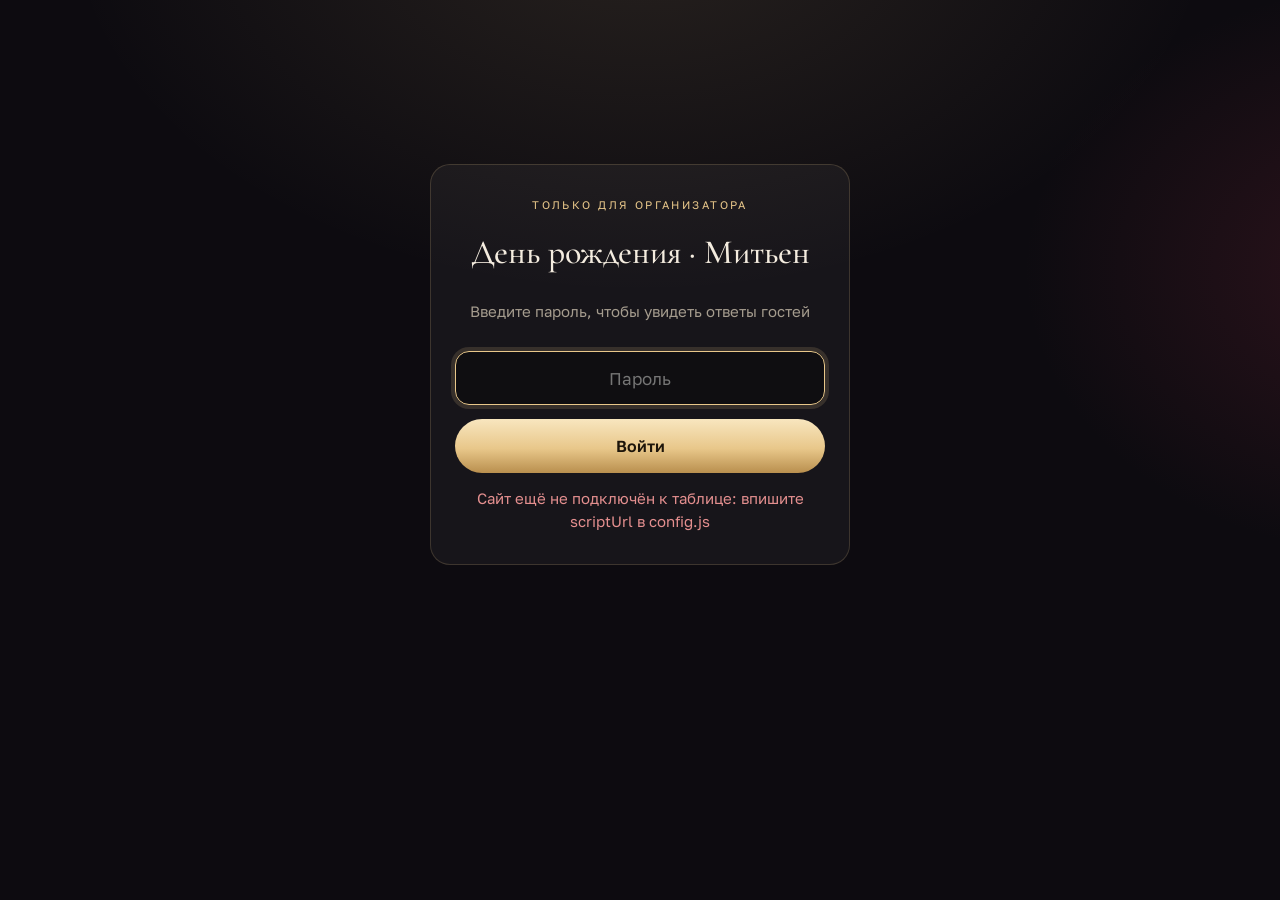
==== commit 0a778584: "Replace bare age with invitation wording; monogram seal; new preview image Co-Authored-By: Claude Op" ====
--- a/docs/admin.html
+++ b/docs/admin.html
@@ -6,7 +6,7 @@
 <meta name="robots" content="noindex, nofollow">
 <title>Гости · статистика</title>
 <meta name="theme-color" content="#0d0b10">
-<link rel="icon" href="data:image/svg+xml,%3Csvg xmlns='http://www.w3.org/2000/svg' viewBox='0 0 64 64'%3E%3Ccircle cx='32' cy='32' r='30' fill='%237c1f33'/%3E%3Ctext x='32' y='42' font-family='Georgia,serif' font-size='28' text-anchor='middle' fill='%23f3d9a4'%3E46%3C/text%3E%3C/svg%3E">
+<link rel="icon" href="data:image/svg+xml,%3Csvg xmlns='http://www.w3.org/2000/svg' viewBox='0 0 64 64'%3E%3Ccircle cx='32' cy='32' r='30' fill='%237c1f33'/%3E%3Ctext x='32' y='42' font-family='Georgia,serif' font-style='italic' font-size='34' text-anchor='middle' fill='%23f3d9a4'%3E%D0%9C%3C/text%3E%3C/svg%3E">
 <link rel="preconnect" href="https://fonts.googleapis.com">
 <link rel="preconnect" href="https://fonts.gstatic.com" crossorigin>
 <link href="https://fonts.googleapis.com/css2?family=Cormorant+Garamond:ital,wght@0,400;0,500;1,400&family=Golos+Text:wght@400;500;600;700&display=swap" rel="stylesheet">
@@ -102,6 +102,12 @@
 .tag.no { background: rgba(228,143,143,.14); color: var(--no); }
 .del { min-height: 36px; padding: 0 12px; border-radius: 10px; border: 1px solid rgba(228,143,143,.4); background: transparent; color: var(--no); font: 500 13px var(--sans); cursor: pointer; }
 .empty { color: var(--muted); padding: 24px 0 8px; text-align: center; }
+.others { list-style: none; margin: 16px 0 0; padding: 0; display: grid; gap: 8px; }
+.others:empty { display: none; }
+.others li { padding: 10px 14px; border-radius: 12px; background: rgba(0,0,0,.22); font-size: 14px; }
+.others li b { color: var(--gold); font-weight: 600; }
+.others .t { color: var(--muted); font-size: 12px; letter-spacing: .14em; text-transform: uppercase; background: none; padding: 0 2px; }
+.tbl .other { color: var(--gold); font-style: italic; }
 .status { color: var(--muted); font-size: 13px; margin: -8px 0 14px; }
 
 /* === ТЕЛЕФОН === */
@@ -166,8 +172,9 @@
       <div class="card"><h2>Ответы</h2><div class="donut" id="donut"></div></div>
       <div class="card">
         <h2>Напитки</h2>
-        <p class="muted small">Сколько гостей выбрали (среди «Да» и «Пока не знаю»)</p>
+        <p class="muted small">Сколько ответов отметили напиток (среди «Да» и «Пока не знаю»). Если пришли вдвоём, в одном ответе могут быть напитки за обоих.</p>
         <div class="bars" id="bars"></div>
+        <ul class="others" id="others"></ul>
       </div>
     </section>
 
@@ -183,7 +190,7 @@
         <button class="chip" data-f="no" type="button">Не придут</button>
       </div>
       <table class="tbl" id="tbl">
-        <thead><tr><th>Имя</th><th>Ответ</th><th>Человек</th><th>Напитки</th><th>Комментарий</th><th>Когда ответил</th><th></th></tr></thead>
+        <thead><tr><th>Имя</th><th>Ответ</th><th>Человек</th><th>Напитки</th><th>Свой вариант</th><th>Когда ответил</th><th></th></tr></thead>
         <tbody id="tbody"></tbody>
       </table>
       <p class="empty" id="empty" hidden></p>
@@ -211,8 +218,8 @@
   let rows = [], filter = "all", key = store.get();
 
   const dateText = P.date ? new Date(P.date + "T12:00:00Z").toLocaleDateString("ru-RU", { day: "numeric", month: "long", timeZone: "UTC" }) : "";
-  $("loginTitle").textContent = (P.name ? P.name + " · " : "") + (P.age || "");
-  $("titleName").textContent = (P.name || "") + (P.age ? " · " + P.age : "");
+  $("loginTitle").textContent = "День рождения" + (P.name ? " · " + P.name : "");
+  $("titleName").textContent = P.name || "";
   $("evtLine").textContent = [dateText, P.time, P.place].filter(Boolean).join(" · ");
 
   /* === ВХОД / ЗАГРУЗКА === */
@@ -261,9 +268,14 @@
     stats.forEach((s) => {
       const row = el("div", "bar-row"), track = el("span", "bar-track"), fill = el("span", "bar-fill"), val = el("span", "bar-val", String(s.n));
       fill.style.width = (s.n / max) * 100 + "%"; track.appendChild(fill);
-      if (s.people > s.n) val.appendChild(el("small", null, " · " + s.people + " чел."));
       row.append(el("span", "bar-label", s.label), track, val); bars.appendChild(row);
     });
+    const ol = $("others"); ol.innerHTML = "";
+    const custom = coming.filter((r) => r.drinkOther);
+    if (custom.length) {
+      ol.appendChild(el("li", "t", "Свои варианты гостей"));
+      custom.forEach((r) => { const li = el("li"); li.append(el("b", null, r.name + ": "), document.createTextNode(r.drinkOther)); ol.appendChild(li); });
+    }
     table();
   }
 
@@ -298,8 +310,8 @@
       td("Имя", "name", r.name);
       const a = ATT[r.attending] || ATT.yes; td("Ответ").appendChild(el("span", "tag " + a[1], a[0]));
       td("Человек", null, r.attending === "no" ? "—" : String(r.guests));
-      td("Напитки", null, r.drinks.map((d) => drinkLabel[d] || d).join(", ") || "—");
-      td("Комментарий", "comment", r.comment || "—");
+      td("Напитки", null, r.drinks.filter((d) => d !== "other").map((d) => drinkLabel[d] || d).join(", ") || "—");
+      td("Свой вариант", "other", r.drinkOther || "—");
       const w = td("Когда", "when", fmt(r.updated || r.created));
       if (r.updated && r.created && r.updated !== r.created) w.appendChild(el("small", "muted", " (изменён)"));
       const act = el("td", "act"); const del = el("button", "del", "Удалить"); del.type = "button";
@@ -326,9 +338,9 @@
   /* === ВЫГРУЗКА В EXCEL (CSV с BOM и «;» — Excel открывает сразу с кириллицей) === */
   function csv() {
     const cell = (v) => { let s = String(v == null ? "" : v); if (/^[=+\-@\t\r]/.test(s)) s = "'" + s; return '"' + s.replace(/"/g, '""') + '"'; };
-    const head = ["Имя", "Ответ", "Сколько человек", "Напитки", "Комментарий", "Когда ответил"];
+    const head = ["Имя", "Ответ", "Сколько человек", "Напитки", "Свой вариант напитка", "Когда ответил"];
     const lines = [head.map(cell).join(";")].concat(rows.map((r) => [r.name, (ATT[r.attending] || ATT.yes)[0], r.attending === "no" ? 0 : r.guests,
-      r.drinks.map((d) => drinkLabel[d] || d).join(", "), r.comment, fmt(r.updated || r.created)].map(cell).join(";")));
+      r.drinks.filter((d) => d !== "other").map((d) => drinkLabel[d] || d).join(", "), r.drinkOther || "", fmt(r.updated || r.created)].map(cell).join(";")));
     const a = document.createElement("a");
     a.href = URL.createObjectURL(new Blob(["﻿" + lines.join("\r\n")], { type: "text/csv;charset=utf-8" }));
     a.download = "otvety-gostey.csv"; document.body.appendChild(a); a.click();
